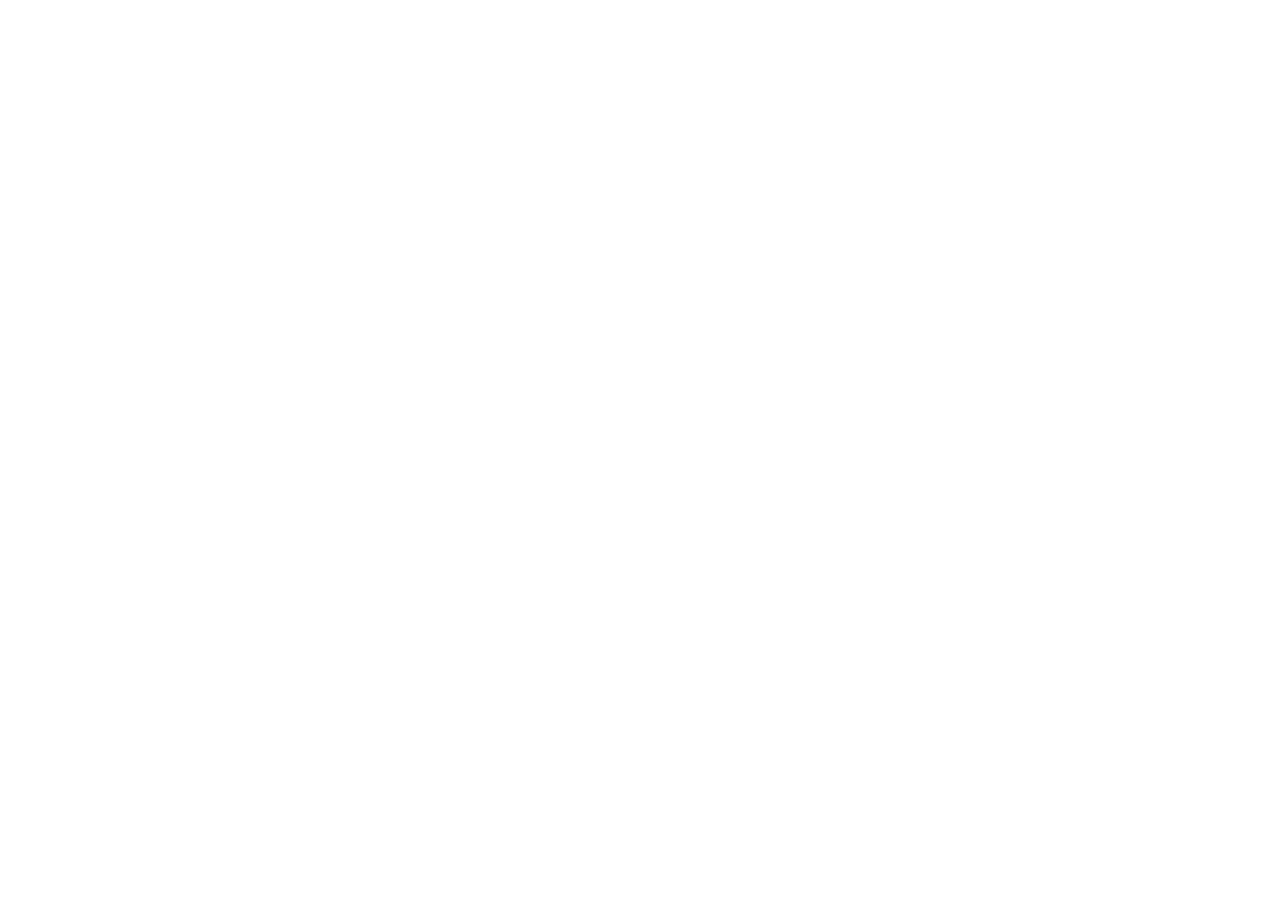
==== Pasta principal/portifolio.html @ 8ae41bef "inicio" ====
<!DOCTYPE html>
<html lang="pt-br">
<head>
    <meta charset="UTF-8">
    <meta http-equiv="X-UA-Compatible" content="IE=edge">
    <meta name="viewport" content="width=device-width, initial-scale=1.0">
    <title>Portifólio profissional</title>
    <link rel="stylesheet" href="portifolio.css">
</head>
<body>
    <script src="portifolio.js"></script>
</body>
</html>
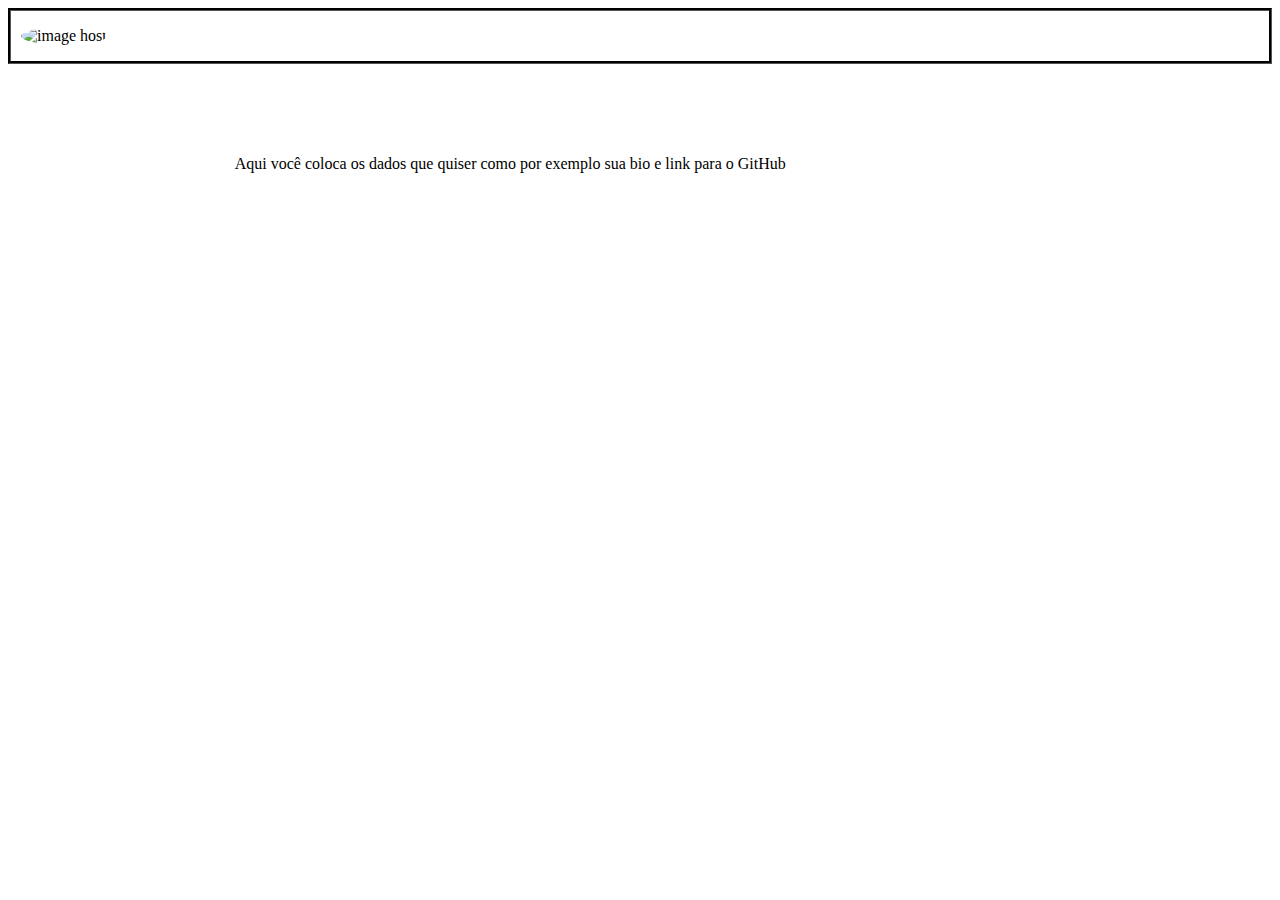
==== commit 8df63c50: "Apresentação" ====
--- a/Pasta principal/portifolio.html
+++ b/Pasta principal/portifolio.html
@@ -8,6 +8,16 @@
     <link rel="stylesheet" href="portifolio.css">
 </head>
 <body>
+    <div id="apresentação">
+        <p>
+            <span>
+                <img id="foto" src="https://thumbs2.imgbox.com/45/d6/QGJU6wbx_t.jpg" alt="image host"/>
+            </span>
+            <span id="bio">
+                Aqui você coloca os dados que quiser como por exemplo sua bio e link para o GitHub
+            </span>
+        </p>
+    </div>
     <script src="portifolio.js"></script>
 </body>
 </html>--- a/Pasta principal/portifolio.css
+++ b/Pasta principal/portifolio.css
@@ -0,0 +1,18 @@
+img#foto{
+    border-radius: 100%;
+    margin-left: 10px;
+}
+
+div#apresentação{
+    border-color: black;
+    border-style:groove;
+    width: auto;
+    height: auto;
+}
+
+span#bio{
+    margin: 10%;
+    text-align: left;
+    position:absolute;
+}
+
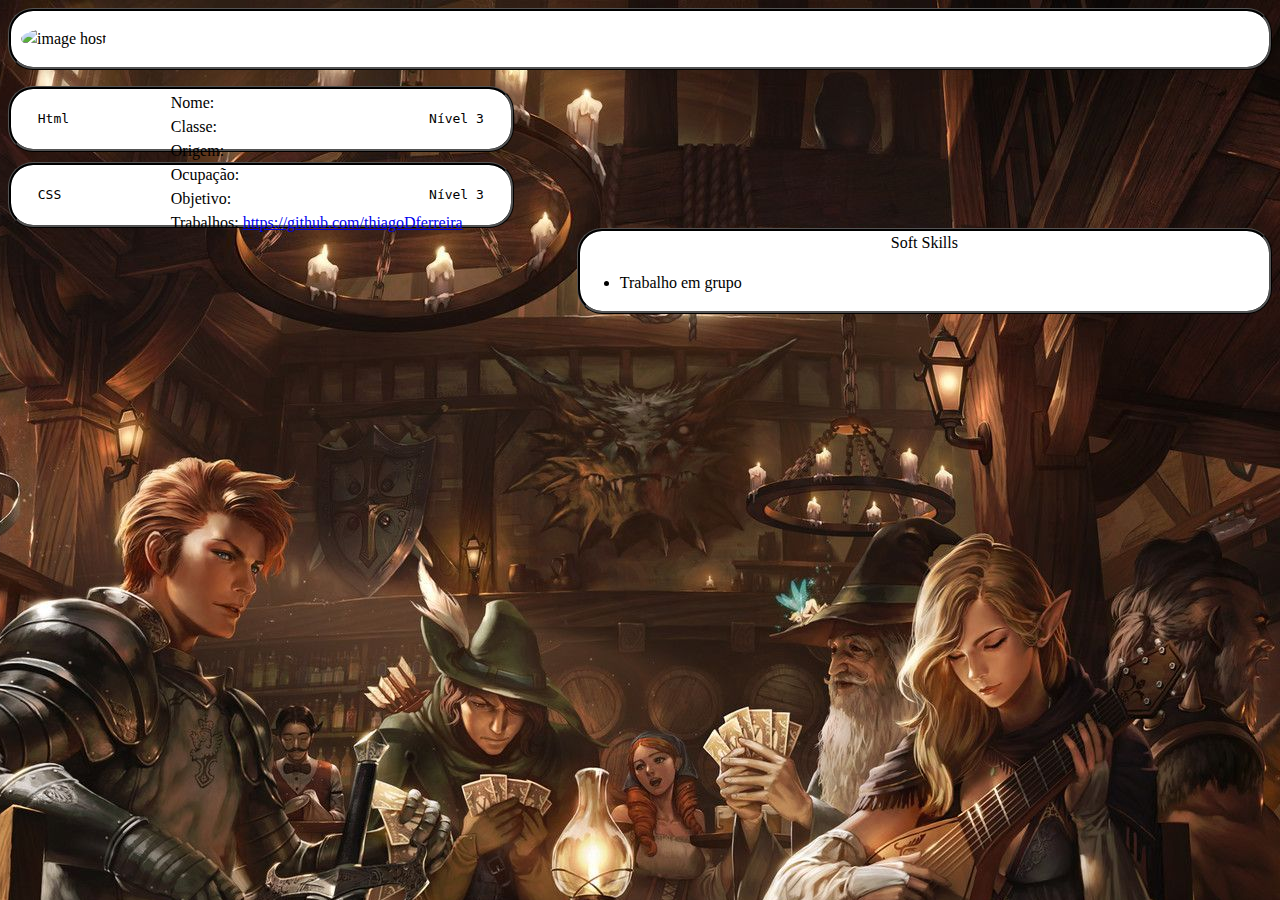
==== commit 2a472145: "Competencias" ====
--- a/Pasta principal/portifolio.html
+++ b/Pasta principal/portifolio.html
@@ -7,17 +7,61 @@
     <title>Portifólio profissional</title>
     <link rel="stylesheet" href="portifolio.css">
 </head>
-<body>
+
+<body background="Imagens\fundobody.jpg">
+
     <div id="apresentação">
+
         <p>
+
             <span>
                 <img id="foto" src="https://thumbs2.imgbox.com/45/d6/QGJU6wbx_t.jpg" alt="image host"/>
             </span>
+
             <span id="bio">
-                Aqui você coloca os dados que quiser como por exemplo sua bio e link para o GitHub
+                Nome:<br>
+                Classe:<br>
+                Origem:<br>
+                Ocupação:<br>
+                Objetivo:<br>
+                Trabalhos: <a href="https://github.com/thiagoDferreira">https://github.com/thiagoDferreira</a><br>
             </span>
+
+        </p>
+
+    </div>
+
+    <div id="cs">
+        <p> 
+            <span>
+                <div id="competencias">
+                    <div id="c1"><pre>Html                                              Nível 3</pre></div>
+                    <div id="c2"><pre>CSS                                               Nível 3</pre></div>
+                </div>
+            </span>
+            
+            <span>
+                <aside>
+
+                    <div id="softskills">
+
+                        <legend>Soft Skills</legend>
+                        
+                        <ul id="softskillslist">
+                            <li>
+                                Trabalho em grupo
+                            </li>
+                        </ul>
+
+                    </div>
+
+                </aside>
+                
+            </span>
+
         </p>
     </div>
+
     <script src="portifolio.js"></script>
 </body>
 </html>--- a/Pasta principal/portifolio.css
+++ b/Pasta principal/portifolio.css
@@ -1,18 +1,69 @@
+body{
+   background-position: center;
+   background-position-x: center;
+   background-position-y: top;
+   line-height: 150%;
+}
+
 img#foto{
     border-radius: 100%;
-    margin-left: 10px;
+    margin-left: 10px
 }
 
 div#apresentação{
+    background-color: white;
     border-color: black;
-    border-style:groove;
-    width: auto;
-    height: auto;
+    border-style:ridge;
+    border-radius: 25px;
 }
 
 span#bio{
-    margin: 10%;
+    position:absolute;
+    
+    margin: 5%;
     text-align: left;
-    position:absolute;
 }
 
+a#linkGH{
+    color: black;
+}
+
+div#cs{
+    text-align: center;
+     
+}
+
+div#competencias{
+    width: 40%;
+}
+
+div#c1{
+    background-color: white;
+    border-color: black;
+    border-style:ridge;
+    border-radius: 25px;
+    padding: 5px;
+    
+}
+
+div#c2{
+    background-color: white;
+    border-color: black;
+    border-style:ridge;
+    border-radius: 25px;
+    padding: 5px;
+    margin-top: 10px;
+}
+
+div#softskills{
+    background-color: white;
+    border-color: black;
+    border-style:ridge;
+    border-radius: 25px;
+    margin-left: 45%;
+}
+
+ul#softskillslist{
+    text-align: left;
+}
+
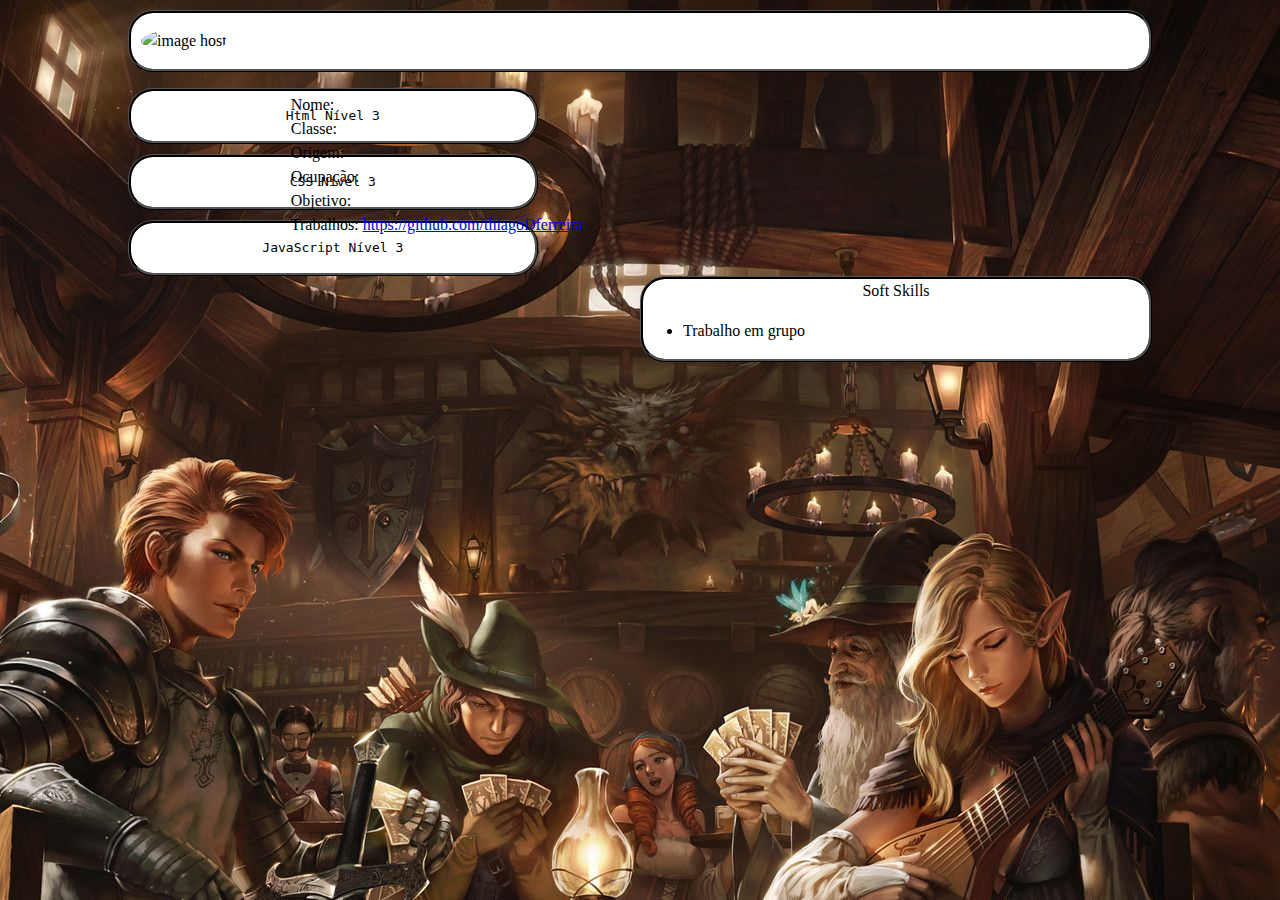
==== commit 9efa7875: "Refatoramento" ====
--- a/Pasta principal/portifolio.html
+++ b/Pasta principal/portifolio.html
@@ -32,32 +32,29 @@
     </div>
 
     <div id="cs">
-        <p> 
-            <span>
-                <div id="competencias">
-                    <div id="c1"><pre>Html                                              Nível 3</pre></div>
-                    <div id="c2"><pre>CSS                                               Nível 3</pre></div>
-                </div>
-            </span>
+        <p>
+
+            <div id="competencias">
+
+                <div id="d"><pre>Html Nível 3</pre></div>
+                <div id="d"><pre>CSS Nível 3</pre></div>
+                <div id="d"><pre>JavaScript Nível 3</pre></div>
             
-            <span>
-                <aside>
+            </div>
 
-                    <div id="softskills">
+            <div id="softskills">
 
-                        <legend>Soft Skills</legend>
+                <legend>Soft Skills</legend>
                         
-                        <ul id="softskillslist">
-                            <li>
-                                Trabalho em grupo
-                            </li>
-                        </ul>
+                <ul id="softskillslist">
+                   
+                    <li>
+                        Trabalho em grupo
+                    </li>
+                
+                </ul>
 
-                    </div>
-
-                </aside>
-                
-            </span>
+            </div>
 
         </p>
     </div>
--- a/Pasta principal/portifolio.css
+++ b/Pasta principal/portifolio.css
@@ -3,6 +3,12 @@
    background-position-x: center;
    background-position-y: top;
    line-height: 150%;
+   width: 80%;
+   margin-top: 10px;
+   margin-left: 10%;
+   margin-right: 10%;
+
+   font-family:'Franklin Gothic Medium';
 }
 
 img#foto{
@@ -19,7 +25,6 @@
 
 span#bio{
     position:absolute;
-    
     margin: 5%;
     text-align: left;
 }
@@ -30,28 +35,18 @@
 
 div#cs{
     text-align: center;
-     
+    
 }
 
 div#competencias{
     width: 40%;
 }
 
-div#c1{
+div#d{
     background-color: white;
     border-color: black;
     border-style:ridge;
     border-radius: 25px;
-    padding: 5px;
-    
-}
-
-div#c2{
-    background-color: white;
-    border-color: black;
-    border-style:ridge;
-    border-radius: 25px;
-    padding: 5px;
     margin-top: 10px;
 }
 
@@ -60,7 +55,7 @@
     border-color: black;
     border-style:ridge;
     border-radius: 25px;
-    margin-left: 45%;
+    margin-left: 50%;
 }
 
 ul#softskillslist{
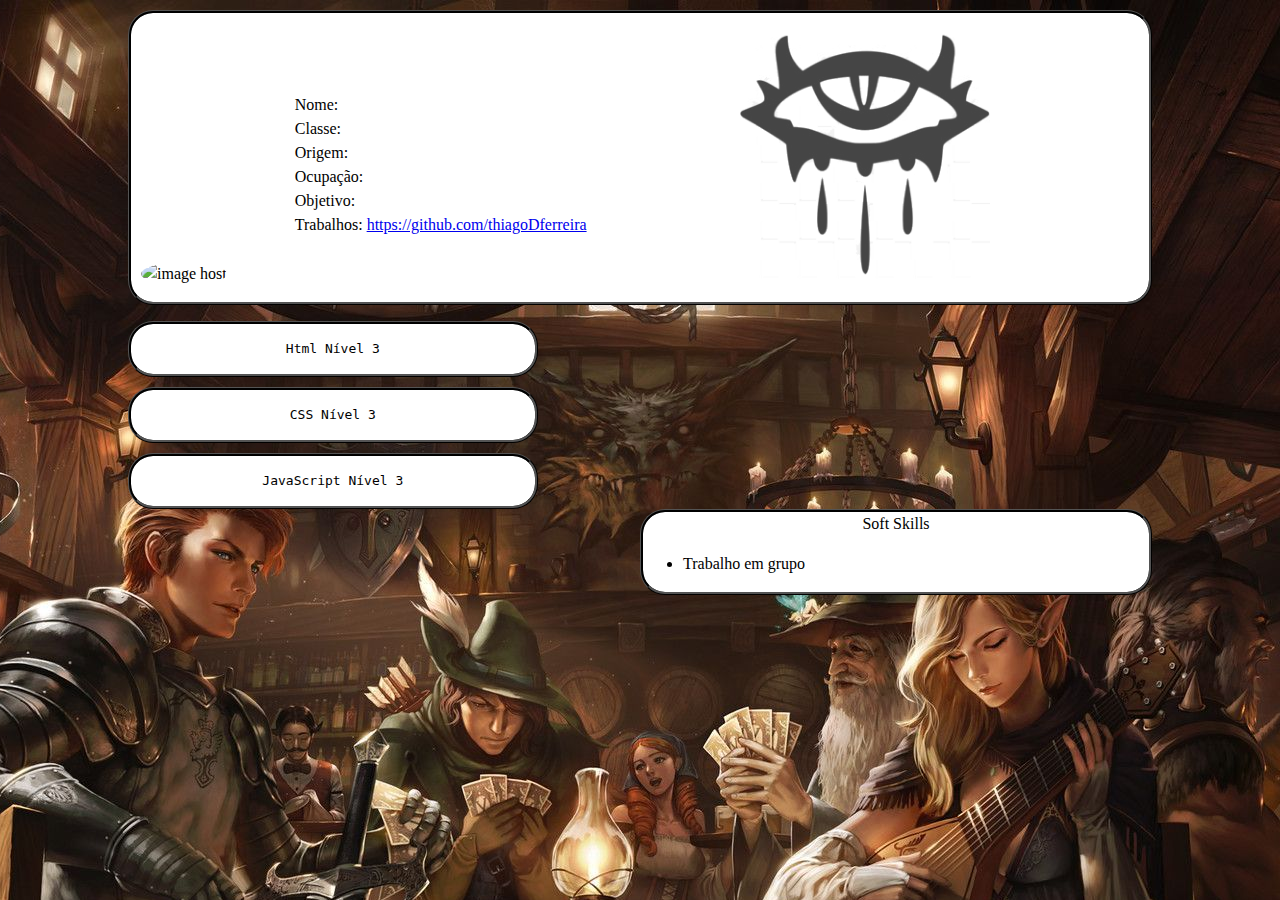
==== commit 4fc51d09: "Carimbo" ====
--- a/Pasta principal/portifolio.html
+++ b/Pasta principal/portifolio.html
@@ -25,6 +25,10 @@
                 Ocupação:<br>
                 Objetivo:<br>
                 Trabalhos: <a href="https://github.com/thiagoDferreira">https://github.com/thiagoDferreira</a><br>
+            </span>
+
+            <span>
+                <img id="carimbo" src="Imagens/Olho.png" alt="">
             </span>
 
         </p>
--- a/Pasta principal/portifolio.css
+++ b/Pasta principal/portifolio.css
@@ -27,6 +27,13 @@
     position:absolute;
     margin: 5%;
     text-align: left;
+}
+
+img#carimbo{
+    width: 250px;
+    height: 250px;
+    margin-left: 50%;
+    
 }
 
 a#linkGH{
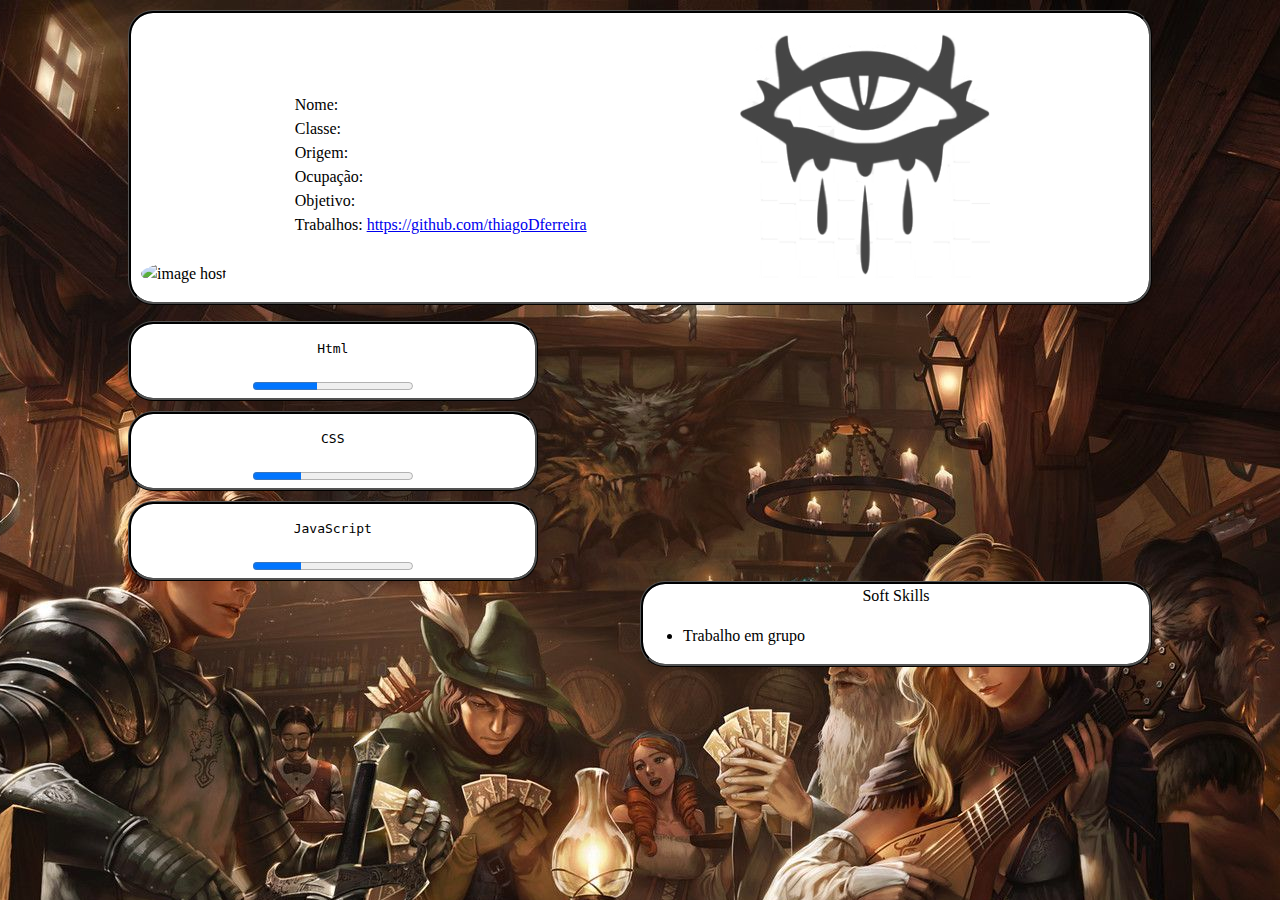
==== commit 45b105f0: "Progress" ====
--- a/Pasta principal/portifolio.html
+++ b/Pasta principal/portifolio.html
@@ -40,9 +40,9 @@
 
             <div id="competencias">
 
-                <div id="d"><pre>Html Nível 3</pre></div>
-                <div id="d"><pre>CSS Nível 3</pre></div>
-                <div id="d"><pre>JavaScript Nível 3</pre></div>
+                <div id="d"><pre>Html</pre><progress value="40" max="100"></progress></div>
+                <div id="d"><pre>CSS</pre><progress value="30" max="100"></progress></div>
+                <div id="d"><pre>JavaScript</pre><progress value="30" max="100"></progress></div>
             
             </div>
 
--- a/Pasta principal/portifolio.css
+++ b/Pasta principal/portifolio.css
@@ -57,6 +57,8 @@
     margin-top: 10px;
 }
 
+
+
 div#softskills{
     background-color: white;
     border-color: black;
